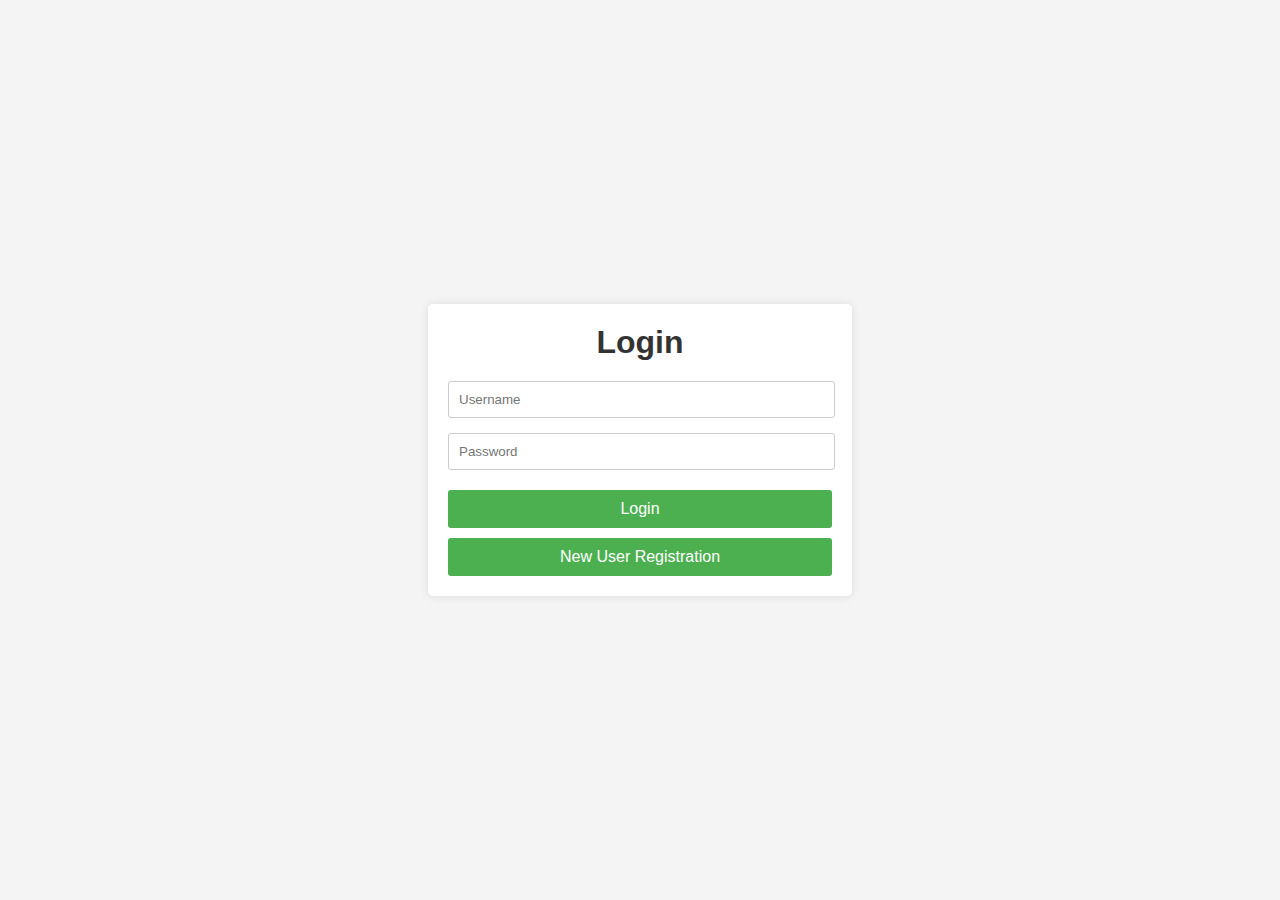
==== login/login.html @ 69ec7da9 "styles for registration and login" ====
<!DOCTYPE html>
<html lang="">

<head>
    <meta charset="utf-8">
    <title>Login</title>
    <link rel="stylesheet" href="style.css">
</head>

<body>
<div class="login">
    <h1>Login</h1>
    <form action="../authenticate/authenticate.php" method="post">
        <label for="username">
            <i class="fas fa-user"></i>
        </label>
        <input type="text" name="username"
               placeholder="Username" id="username" required>

        <label for="password">
            <i class="fas fa-lock"></i>
        </label>
        <input type="password" name="password"
               placeholder="Password" id="password" required>
        <input type="submit" value="Login">

        <a href="../registration/registration.html"><input type="button" value="New User Registration"></a>
    </form>
    <div>

    </div>
</div>
</body>

</html>
---- login/style.css ----
/* Reset some default styles */
body,
h1,
p,
label,
input {
    margin: 0;
    padding: 0;
}

body {
    font-family: Arial, sans-serif;
    background-color: #f4f4f4;
    margin: 0;
    padding: 0;
    display: flex;
    justify-content: center;
    align-items: center;
    min-height: 100vh; /* Center vertically */
}

.login {
    text-align: center;
    width: 30%; /* Adjusted to use width instead of max-width */
    padding: 20px;
    background-color: #fff;
    border-radius: 5px;
    box-shadow: 0 0 10px rgba(0, 0, 0, 0.1);
}

h1 {
    color: #333;
}

form {
    margin-top: 20px;
}

label {
    display: block;
    text-align: left;
    margin-bottom: 5px;
    color: #333;
}

input[type="text"],
input[type="password"] {
    width: 95%;
    padding: 10px;
    margin-bottom: 10px;
    border: 1px solid #ccc;
    border-radius: 3px;
}

input[type="submit"],
[type="button"] {
    display: block;
    width: 100%;
    padding: 10px;
    background-color: #4CAF50;
    color: white;
    text-align: center;
    text-decoration: none;
    font-size: 16px;
    border: none;
    border-radius: 3px;
    cursor: pointer;
    margin-top: 10px;
}

/* Style on hover */
input[type="submit"]:hover,
input[type="button"]:hover {
    background-color: #45a049;
}

a {
    text-decoration: none;
    color: black;
}
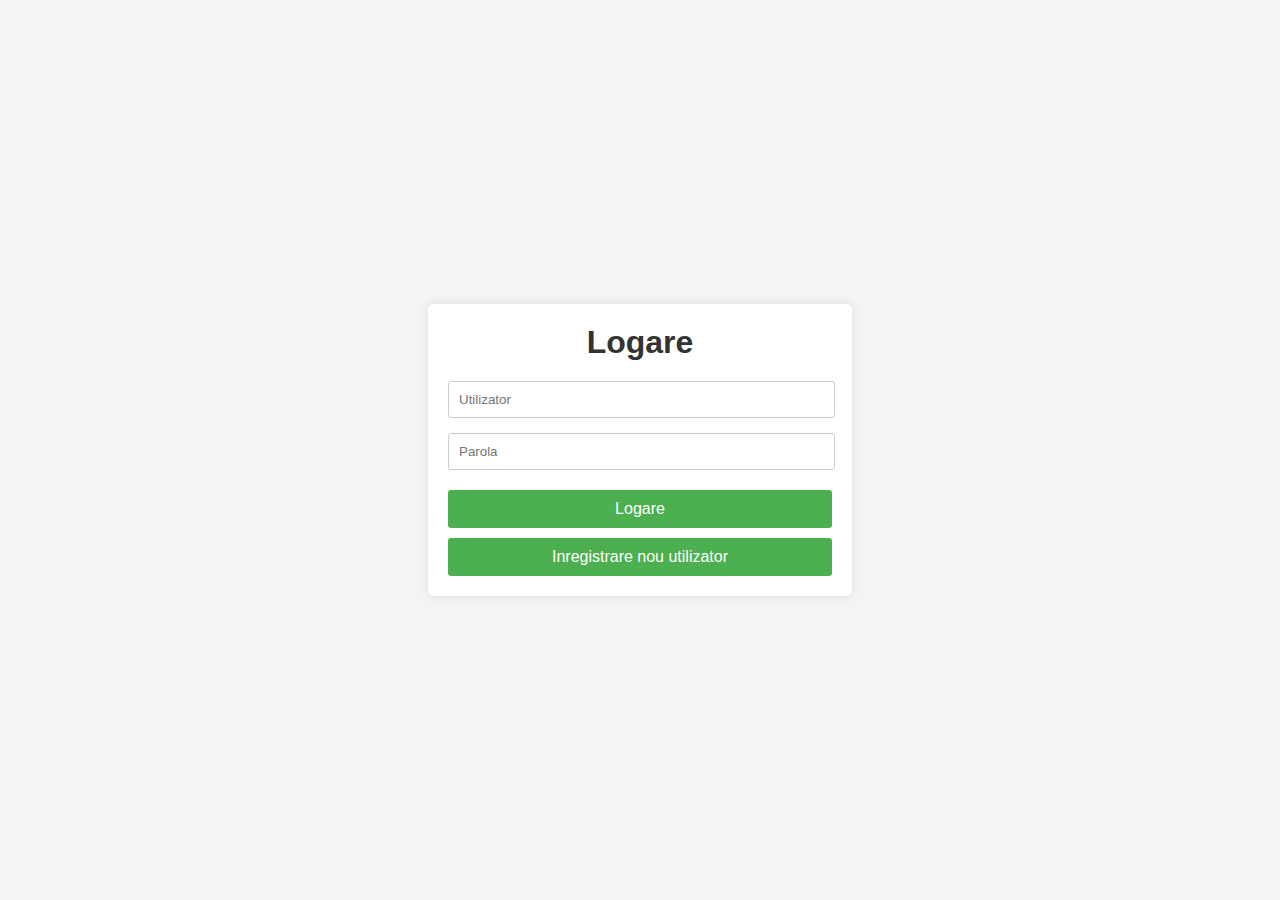
==== commit 8c5bda52: "register user with a given role" ====
--- a/login/login.html
+++ b/login/login.html
@@ -3,28 +3,28 @@
 
 <head>
     <meta charset="utf-8">
-    <title>Login</title>
+    <title>Logare</title>
     <link rel="stylesheet" href="style.css">
 </head>
 
 <body>
 <div class="login">
-    <h1>Login</h1>
+    <h1>Logare</h1>
     <form action="../authenticate/authenticate.php" method="post">
         <label for="username">
             <i class="fas fa-user"></i>
         </label>
         <input type="text" name="username"
-               placeholder="Username" id="username" required>
+               placeholder="Utilizator" id="username" required>
 
         <label for="password">
             <i class="fas fa-lock"></i>
         </label>
         <input type="password" name="password"
-               placeholder="Password" id="password" required>
-        <input type="submit" value="Login">
+               placeholder="Parola" id="password" required>
+        <input type="submit" value="Logare">
 
-        <a href="../registration/registration.html"><input type="button" value="New User Registration"></a>
+        <a href="../registration/registration.html"><input type="button" value="Inregistrare nou utilizator"></a>
     </form>
     <div>
 
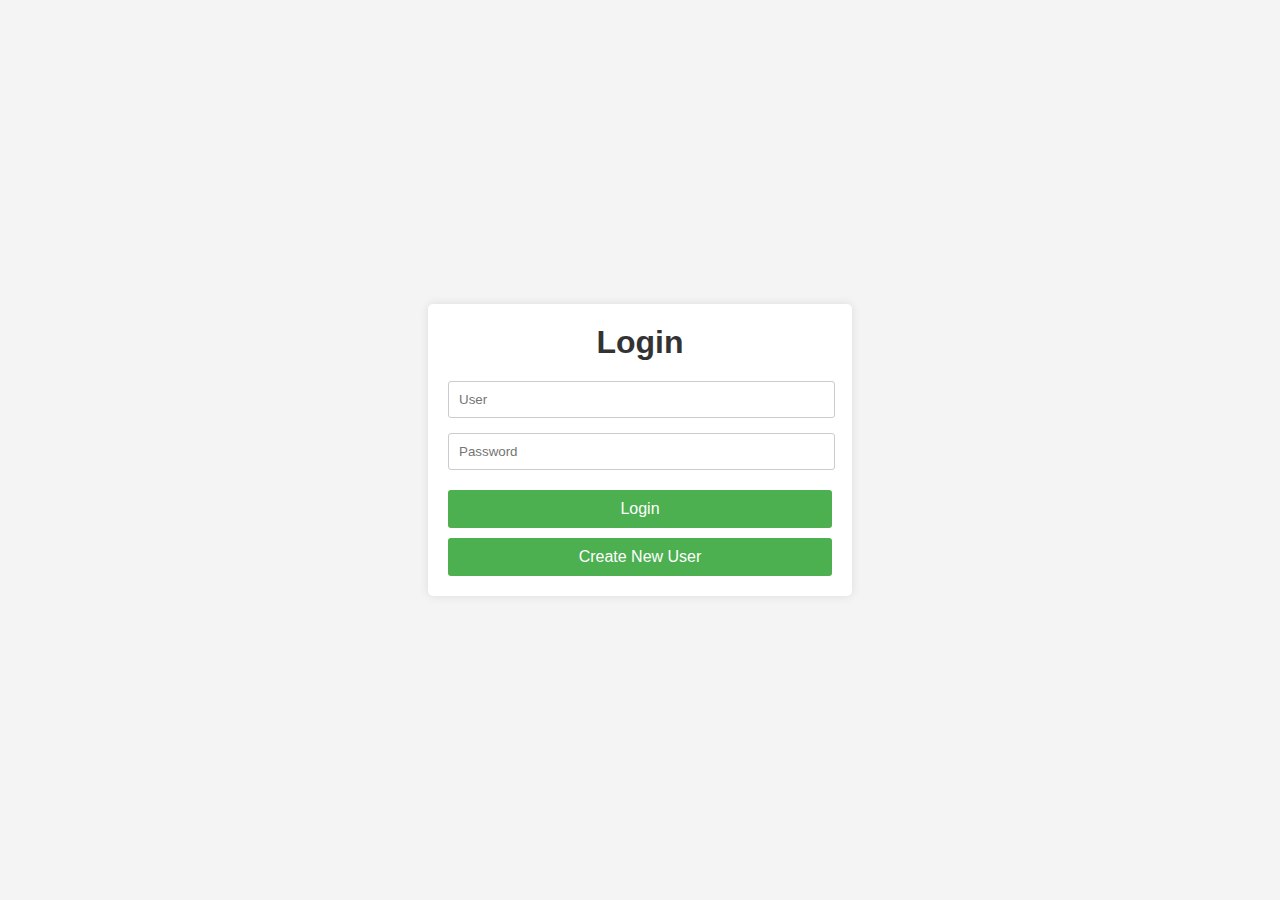
==== commit bbfb45c6: "renamed most files and folders" ====
--- a/login/login.html
+++ b/login/login.html
@@ -3,28 +3,28 @@
 
 <head>
     <meta charset="utf-8">
-    <title>Logare</title>
-    <link rel="stylesheet" href="style.css">
+    <title>Article Management</title>
+    <link rel="stylesheet" href="login.css">
 </head>
 
 <body>
 <div class="login">
-    <h1>Logare</h1>
-    <form action="../authenticate/authenticate.php" method="post">
+    <h1>Login</h1>
+    <form action="login.php" method="post">
         <label for="username">
             <i class="fas fa-user"></i>
         </label>
         <input type="text" name="username"
-               placeholder="Utilizator" id="username" required>
+               placeholder="User" id="username" required>
 
         <label for="password">
             <i class="fas fa-lock"></i>
         </label>
         <input type="password" name="password"
-               placeholder="Parola" id="password" required>
-        <input type="submit" value="Logare">
+               placeholder="Password" id="password" required>
+        <input type="submit" value="Login">
 
-        <a href="../registration/registration.html"><input type="button" value="Inregistrare nou utilizator"></a>
+        <a href="../registration/registration.html"><input type="button" value="Create New User"></a>
     </form>
     <div>
 
--- a/login/login.css
+++ b/login/login.css
@@ -0,0 +1,80 @@
+/* Reset some default styles */
+body,
+h1,
+p,
+label,
+input {
+    margin: 0;
+    padding: 0;
+}
+
+body {
+    font-family: Arial, sans-serif;
+    background-color: #f4f4f4;
+    margin: 0;
+    padding: 0;
+    display: flex;
+    justify-content: center;
+    align-items: center;
+    min-height: 100vh; /* Center vertically */
+}
+
+.login {
+    text-align: center;
+    width: 30%; /* Adjusted to use width instead of max-width */
+    padding: 20px;
+    background-color: #fff;
+    border-radius: 5px;
+    box-shadow: 0 0 10px rgba(0, 0, 0, 0.1);
+}
+
+h1 {
+    color: #333;
+}
+
+form {
+    margin-top: 20px;
+}
+
+label {
+    display: block;
+    text-align: left;
+    margin-bottom: 5px;
+    color: #333;
+}
+
+input[type="text"],
+input[type="password"] {
+    width: 95%;
+    padding: 10px;
+    margin-bottom: 10px;
+    border: 1px solid #ccc;
+    border-radius: 3px;
+}
+
+input[type="submit"],
+[type="button"] {
+    display: block;
+    width: 100%;
+    padding: 10px;
+    background-color: #4CAF50;
+    color: white;
+    text-align: center;
+    text-decoration: none;
+    font-size: 16px;
+    border: none;
+    border-radius: 3px;
+    cursor: pointer;
+    margin-top: 10px;
+}
+
+/* Style on hover */
+input[type="submit"]:hover,
+input[type="button"]:hover {
+    background-color: #45a049;
+}
+
+a {
+    text-decoration: none;
+    color: black;
+}